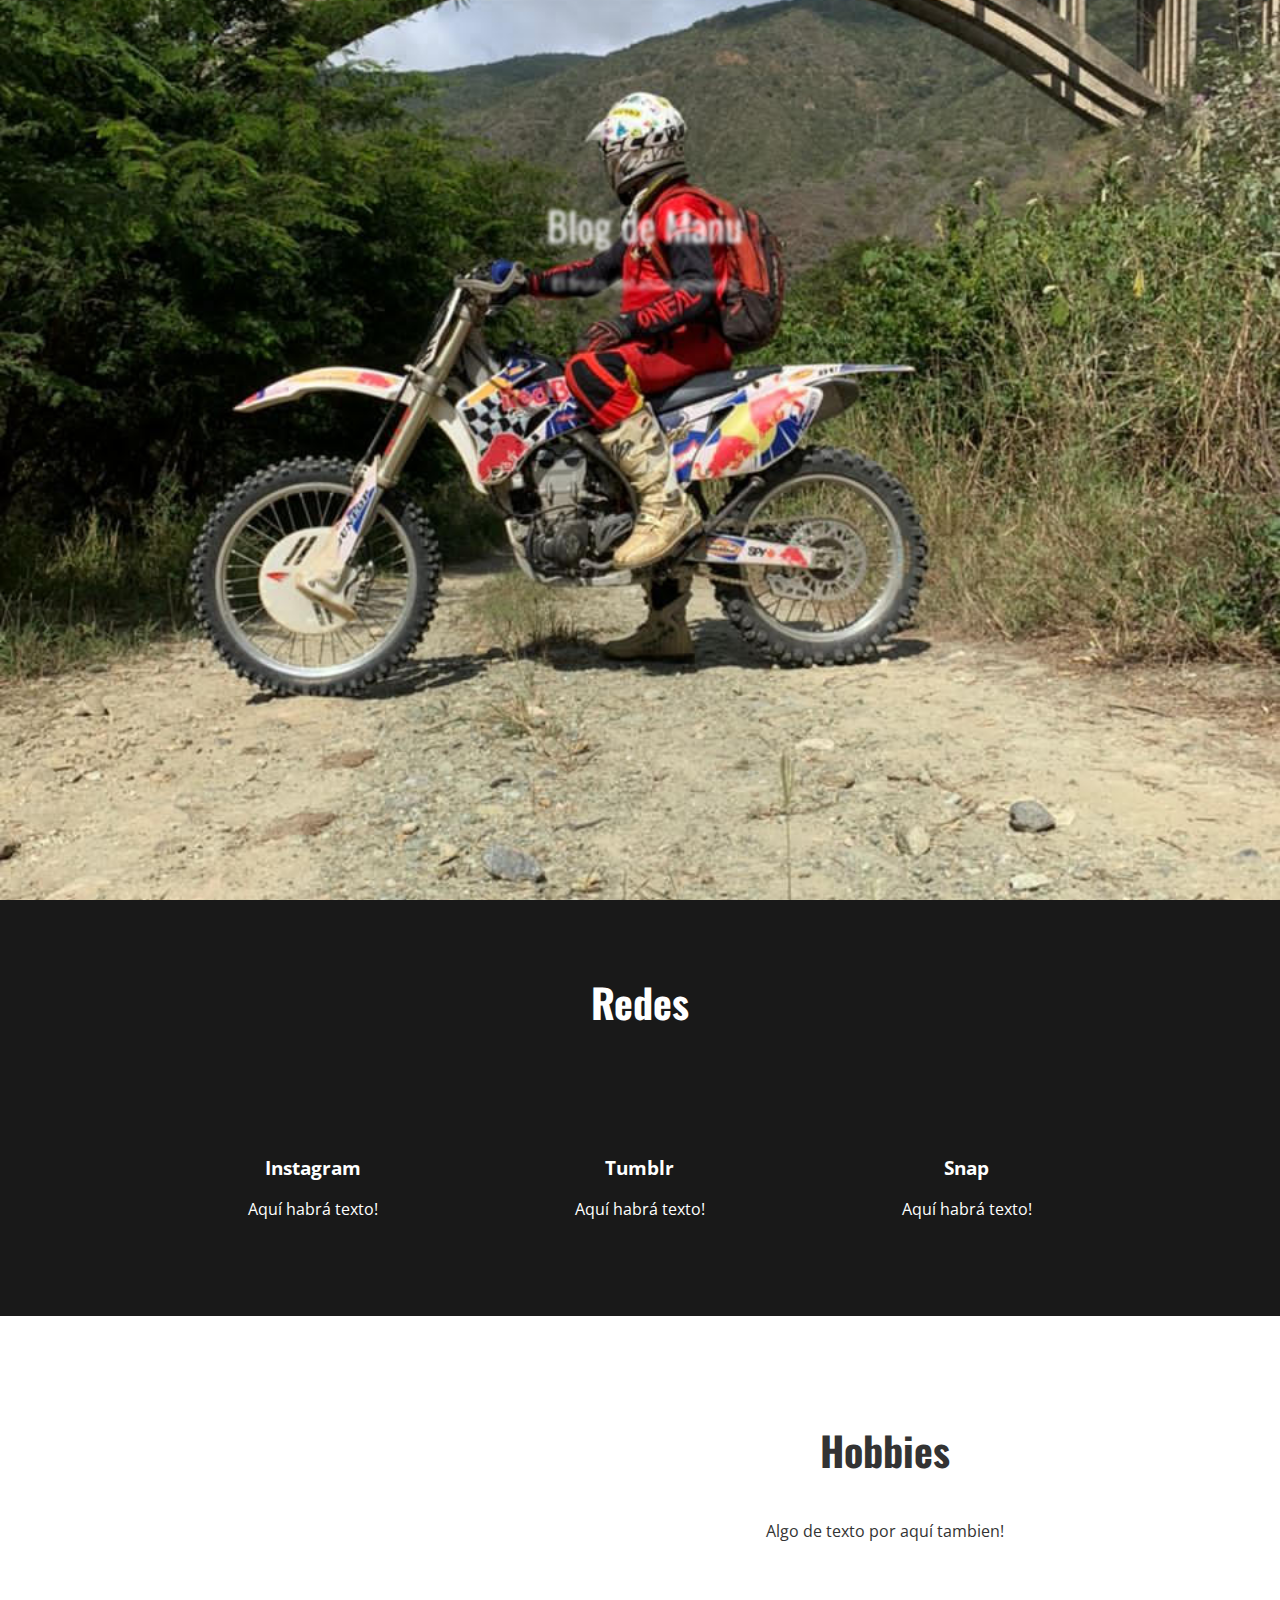
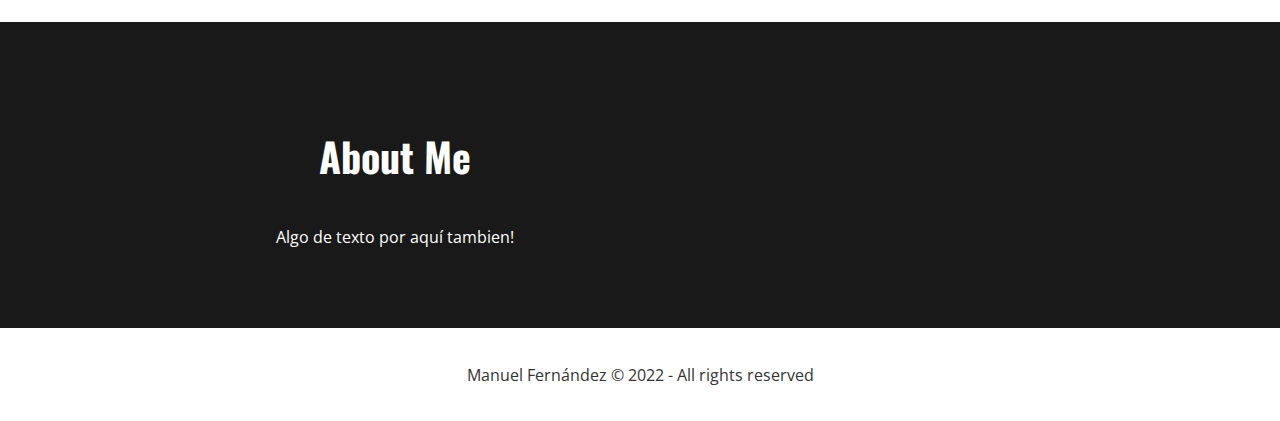
==== index.html @ b09cd6ce "manufedez-demo" ====
<!DOCTYPE html>
<html lang="en">
  <head>
    <meta charset="UTF-8">
    <title>Landing Page Three</title>
    <meta name="viewport" content="width=device-width, user-scalable=no, initial-scale=1.0, maximum-scale=1.0, minimum-scale=1.0">
    <!-- Google Fonts -->
    <link href="https://fonts.googleapis.com/css?family=Open+Sans" rel="stylesheet">
    <link href="https://fonts.googleapis.com/css?family=Oswald" rel="stylesheet">
    <!-- ANIMATE.CSS -->
    <link rel="stylesheet"
      href="https://cdn.jsdelivr.net/npm/animate.css@3.5.2/animate.min.css">
    <!-- Font Awesome -->
    <link rel="stylesheet" href="https://use.fontawesome.com/releases/v5.3.1/css/all.css" integrity="sha384-mzrmE5qonljUremFsqc01SB46JvROS7bZs3IO2EmfFsd15uHvIt+Y8vEf7N7fWAU" crossorigin="anonymous">
    <!-- Custom CSS -->
    <link rel="stylesheet" href="css/style.css">
  </head>
  <body>

    <!-- Header -->
    <header class="header">
      <div class="header-content animated flash">
        <div class="title">
          Blog de Manu
        </div>
        <div class="text">
          El fruto del aburrimiento 
        </div>
      </div>
    </header>

    <!-- Services -->
    <div class="services text-center">
      <h3 class="title">Redes</h3>
      <div class="container grid-3">
        <div>
          <i class="fab fa-instagram fa-5x"></i>
          <h3>Instagram</h3>
          <div>
            Aquí habrá texto!
          </div>
        </div>
        <div>
          <i class="fab fa-tumblr-square fa-5x"></i>
          <h3>Tumblr</h3>
          <div>
            Aquí habrá texto!
          </div>
        </div>
        <div>
          <i class="fab fa-snapchat-square fa-5x"></i>
          <h3>Snap</h3>
          <div>
            Aquí habrá texto!
          </div>
        </div>
      </div>
    </div>

    <!-- About -->
    <section class="about bg-light">
      <div class="container text-center">
        <div class="grid-2">
          <div class="center center2">
            <i class="fas fa-fighter-jet fa-10x"></i>
          </div>
          <div>
            <h3 class="title">Hobbies</h3>
            <p>
              <span>Algo de texto por aquí tambien!</span>
            </p>
          </div>
        </div>
      </div>
    </section>

    <section>
      <div class="container text-center">
        <div class="grid-2">
          <div>
            <h3 class="title">About Me</h3>
            <p>
              <span>Algo de texto por aquí tambien!</span>
            </p>
          </div>
          <div class="center center2">
            <i class="fas fa-cannabis fa-10x"></i>
          </div>
        </div>
      </div>  
    </section>

    <!-- Footer -->
    <footer class="text-center bg-light">
      <p>Manuel Fernández &copy; 2022 - All rights reserved</p>
    </footer>

  </body>
</html>
---- css/style.css ----
body {
  background: rgba(0, 0, 0, 0.9);
  margin: 0;
  color: #fff;
  font-family: 'Open Sans', sans-serif;
}

.header::after {
  content: '';
  height: 100vh;
  width: 100%;
  background-image: url('../img/header.jpg');
  background-size: cover;
  background-repeat: no-repeat;
  background-position: center;
  display: block;
  filter: blur(10px);
  -webkit-filter: blur(10px);
  transition: all 1000ms;
}

.header:hover::after {
  filter: blur(0px);
  -webkit-filter: blur(0px);
}

.header:hover .header-content {
  filter: blur(2px);
  -webkit-filter: blur(2px);
}

.header-content {
  position: absolute;
  z-index: 1;
  top: 10%;
  left: 50%;
  margin-top: 105px;
  margin-left: -145px;
  width: 300px;
  height: 350px;
  text-align: center;
  transition: all 1000ms;
}

.title {
  font-family: 'Oswald', sans-serif;
  font-size: 2.5rem;
}

.header-content .text {
  line-height: 1.7;
  margin-top: 1rem;
}

.container {
  max-width: 960px;
  margin: auto;
  overflow: hidden;
  padding: 4rem 1rem;
}

.grid-3 {
  display: grid;
  grid-template-columns: 1fr 1fr 1fr; /* 30px 30px 30px or repeat(3, 1fr)*/
  grid-gap: 20px;
}

.grid-2 {
  display: grid;
  grid-gap: 20px;
  grid-template-columns: repeat(2, 1fr);
}

.text-center {
  text-align: center;
  margin: auto;
}

.bg-light {
  background: #fff;
  color: #333;
}

.bg-dark {
  background: #2f3542;
  color: #f4f4f4;
}

.services {
  padding: 2rem 0;
}

footer {
  padding: 2.2rem;
}

footer p {
  margin: 0;
}

/* RESPONSIVE */
@media (max-width: 560px) {
  .header::after {
    height: 50vh;
  }
  
  .header-content {
    top: 5%;
    margin-top: 5px;
  }

  .header-content .logo {
    height: 140px;
    width: 140px;
  }

  .header-content .text {
    display: none;
  }
  
  .grid-3, .grid-2 {
    grid-template-columns: 1fr;
  }

  .services div {
    padding: 1.4rem 1rem;
  }
}

/* Landscape */
@media(max-height: 500px) {
  .header-content .title, .header-content .text {
    display: none;
  }
  .header-content {
    top: 0;
  }
}

.center2{
  margin-top: 45px;
}
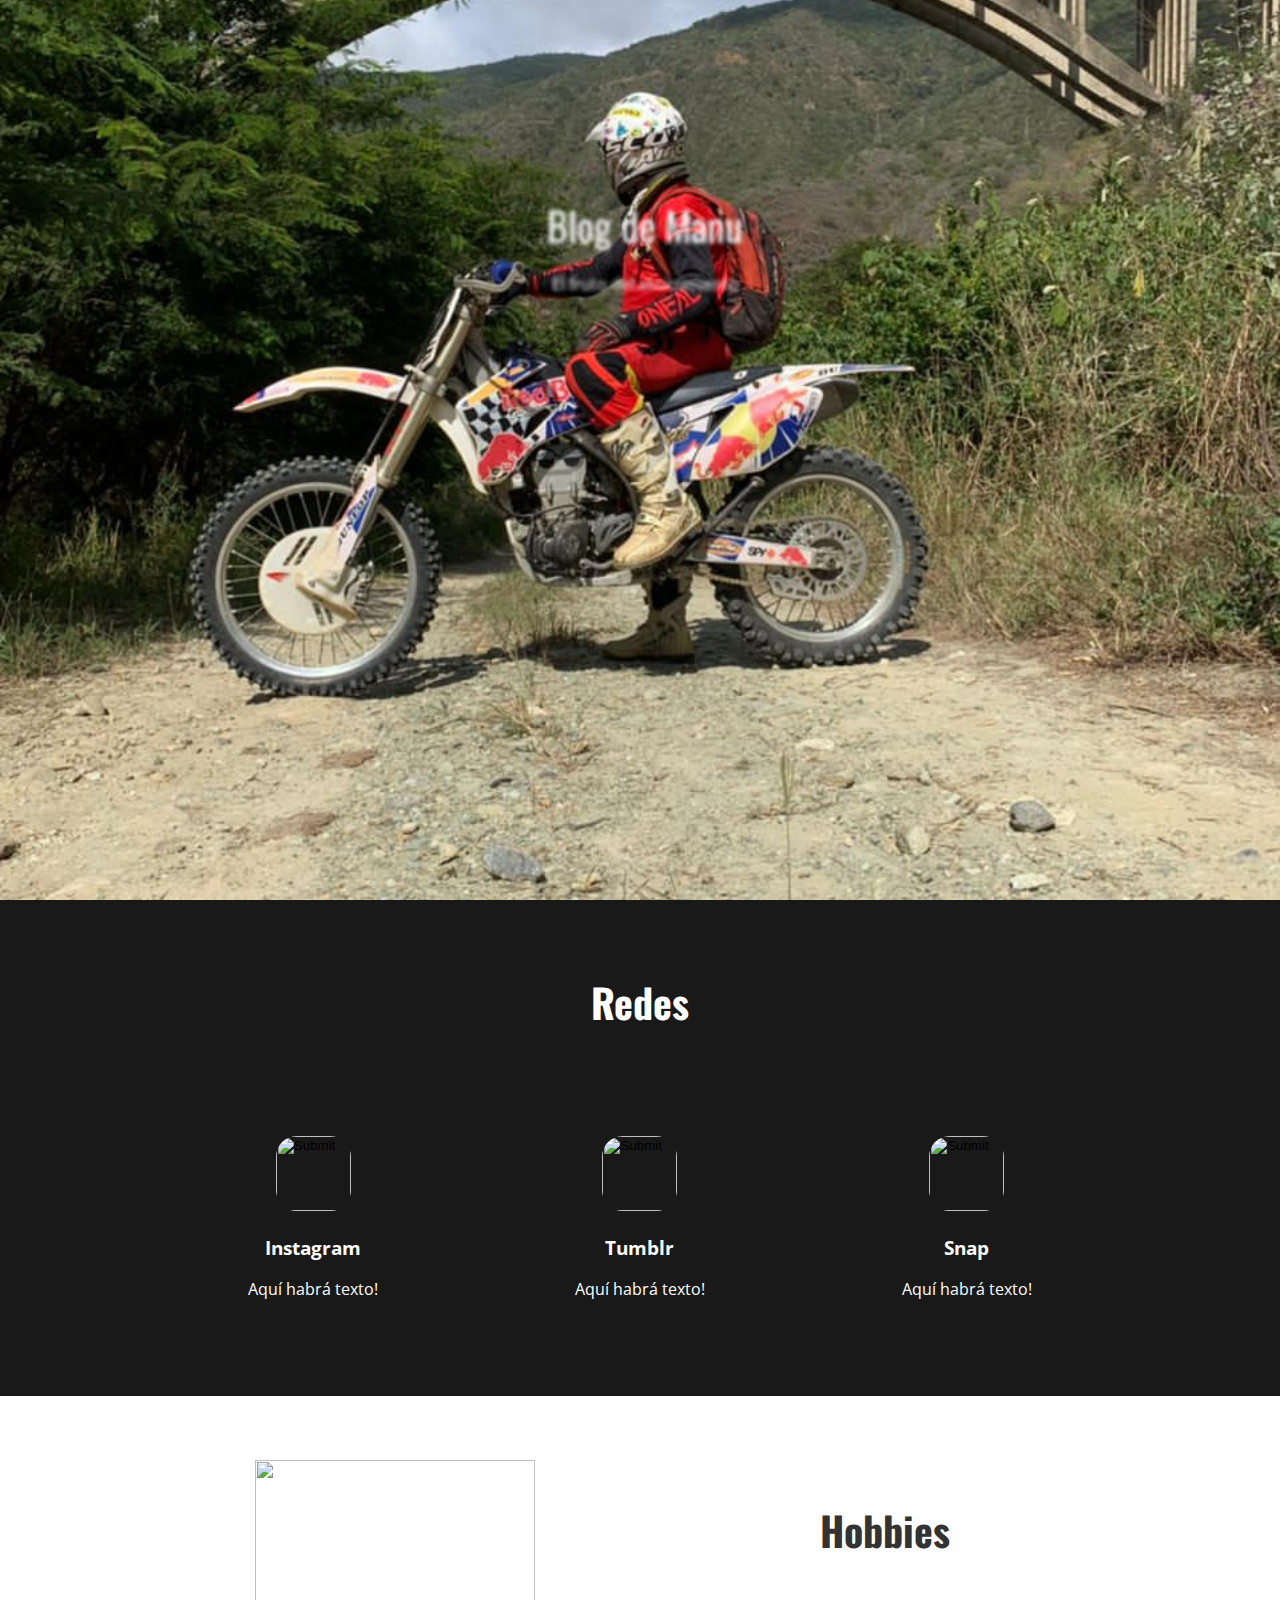
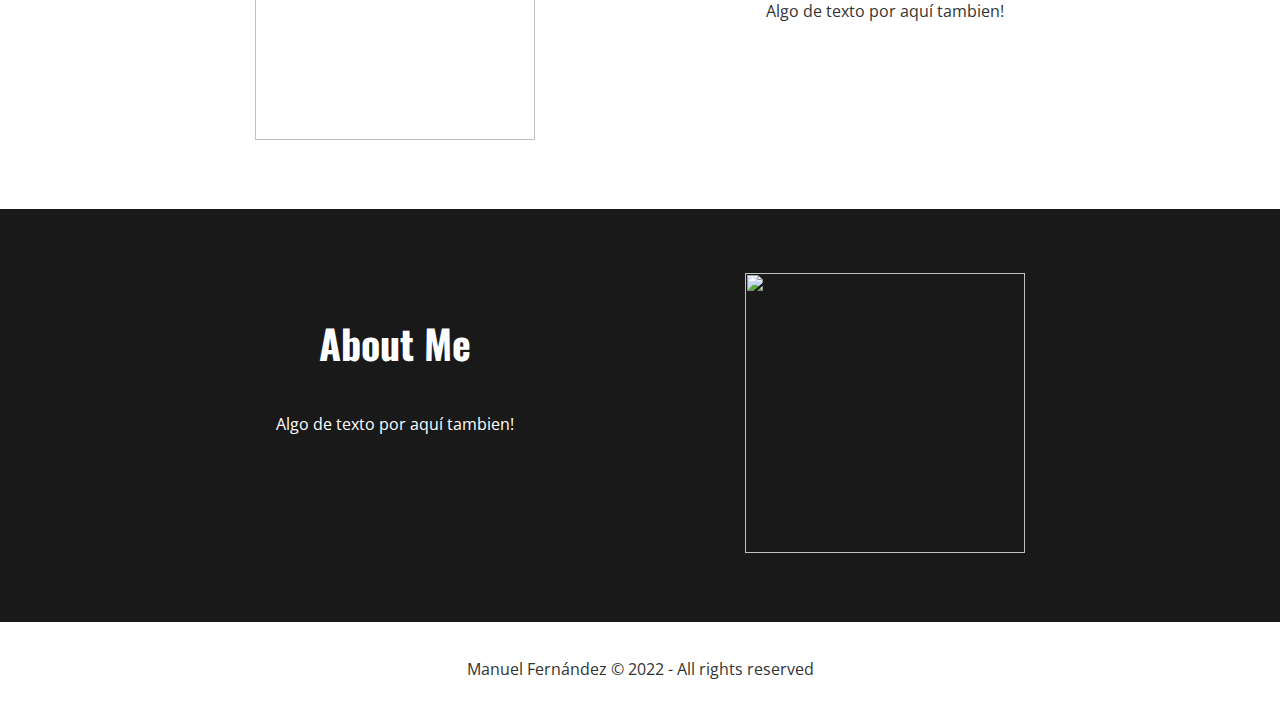
==== commit c9ab82e8: "actualizacion" ====
--- a/index.html
+++ b/index.html
@@ -2,7 +2,8 @@
 <html lang="en">
   <head>
     <meta charset="UTF-8">
-    <title>Landing Page Three</title>
+    <title>Manu's Blog</title>
+    <link rel="shortcut icon" href="img/icon.png" />
     <meta name="viewport" content="width=device-width, user-scalable=no, initial-scale=1.0, maximum-scale=1.0, minimum-scale=1.0">
     <!-- Google Fonts -->
     <link href="https://fonts.googleapis.com/css?family=Open+Sans" rel="stylesheet">
@@ -16,7 +17,6 @@
     <link rel="stylesheet" href="css/style.css">
   </head>
   <body>
-
     <!-- Header -->
     <header class="header">
       <div class="header-content animated flash">
@@ -24,7 +24,7 @@
           Blog de Manu
         </div>
         <div class="text">
-          El fruto del aburrimiento 
+          El fruto del aburrimiento
         </div>
       </div>
     </header>
@@ -34,21 +34,22 @@
       <h3 class="title">Redes</h3>
       <div class="container grid-3">
         <div>
-          <i class="fab fa-instagram fa-5x"></i>
+          <!--<button type="button" name="igbt"><i class="fab fa-instagram fa-5x"></i></button>-->
+          <input type="image" class="redes" src="img/instagram.png" width="75px" height="75px" />
           <h3>Instagram</h3>
           <div>
             Aquí habrá texto!
           </div>
         </div>
         <div>
-          <i class="fab fa-tumblr-square fa-5x"></i>
+          <input type="image" class="redes" src="img/tumblr.png" width="75px" height="75px" />
           <h3>Tumblr</h3>
           <div>
             Aquí habrá texto!
           </div>
         </div>
         <div>
-          <i class="fab fa-snapchat-square fa-5x"></i>
+          <input type="image" class="redes" src="img/snapchat.png" width="75px" height="75px" />
           <h3>Snap</h3>
           <div>
             Aquí habrá texto!
@@ -61,8 +62,9 @@
     <section class="about bg-light">
       <div class="container text-center">
         <div class="grid-2">
-          <div class="center center2">
-            <i class="fas fa-fighter-jet fa-10x"></i>
+          <div class="center ">
+            <!--<i class="fas fa-fighter-jet fa-10x"></i>-->
+            <img src="img/ovni.png" class="imgovniplanet">
           </div>
           <div>
             <h3 class="title">Hobbies</h3>
@@ -83,17 +85,16 @@
               <span>Algo de texto por aquí tambien!</span>
             </p>
           </div>
-          <div class="center center2">
-            <i class="fas fa-cannabis fa-10x"></i>
+          <div class="center">
+            <!--<i class="fas fa-cannabis fa-10x"></i>-->
+            <img src="img/planeta.png" class="imgovniplanet" >
           </div>
         </div>
-      </div>  
+      </div>
     </section>
-
     <!-- Footer -->
     <footer class="text-center bg-light">
       <p>Manuel Fernández &copy; 2022 - All rights reserved</p>
     </footer>
-
   </body>
 </html>
--- a/css/style.css
+++ b/css/style.css
@@ -59,6 +59,22 @@
   padding: 4rem 1rem;
 }
 
+.redes{
+  border-radius: 1.3rem;
+}
+
+.redes:hover {
+  box-shadow: 0 0.1rem 0.4rem rgba(255,255,255);
+
+}
+
+.imgovniplanet {
+  width: 280px;
+  height: 280px;
+}
+
+
+
 .grid-3 {
   display: grid;
   grid-template-columns: 1fr 1fr 1fr; /* 30px 30px 30px or repeat(3, 1fr)*/
@@ -103,7 +119,7 @@
   .header::after {
     height: 50vh;
   }
-  
+
   .header-content {
     top: 5%;
     margin-top: 5px;
@@ -117,7 +133,7 @@
   .header-content .text {
     display: none;
   }
-  
+
   .grid-3, .grid-2 {
     grid-template-columns: 1fr;
   }
@@ -136,7 +152,3 @@
     top: 0;
   }
 }
-
-.center2{
-  margin-top: 45px;
-}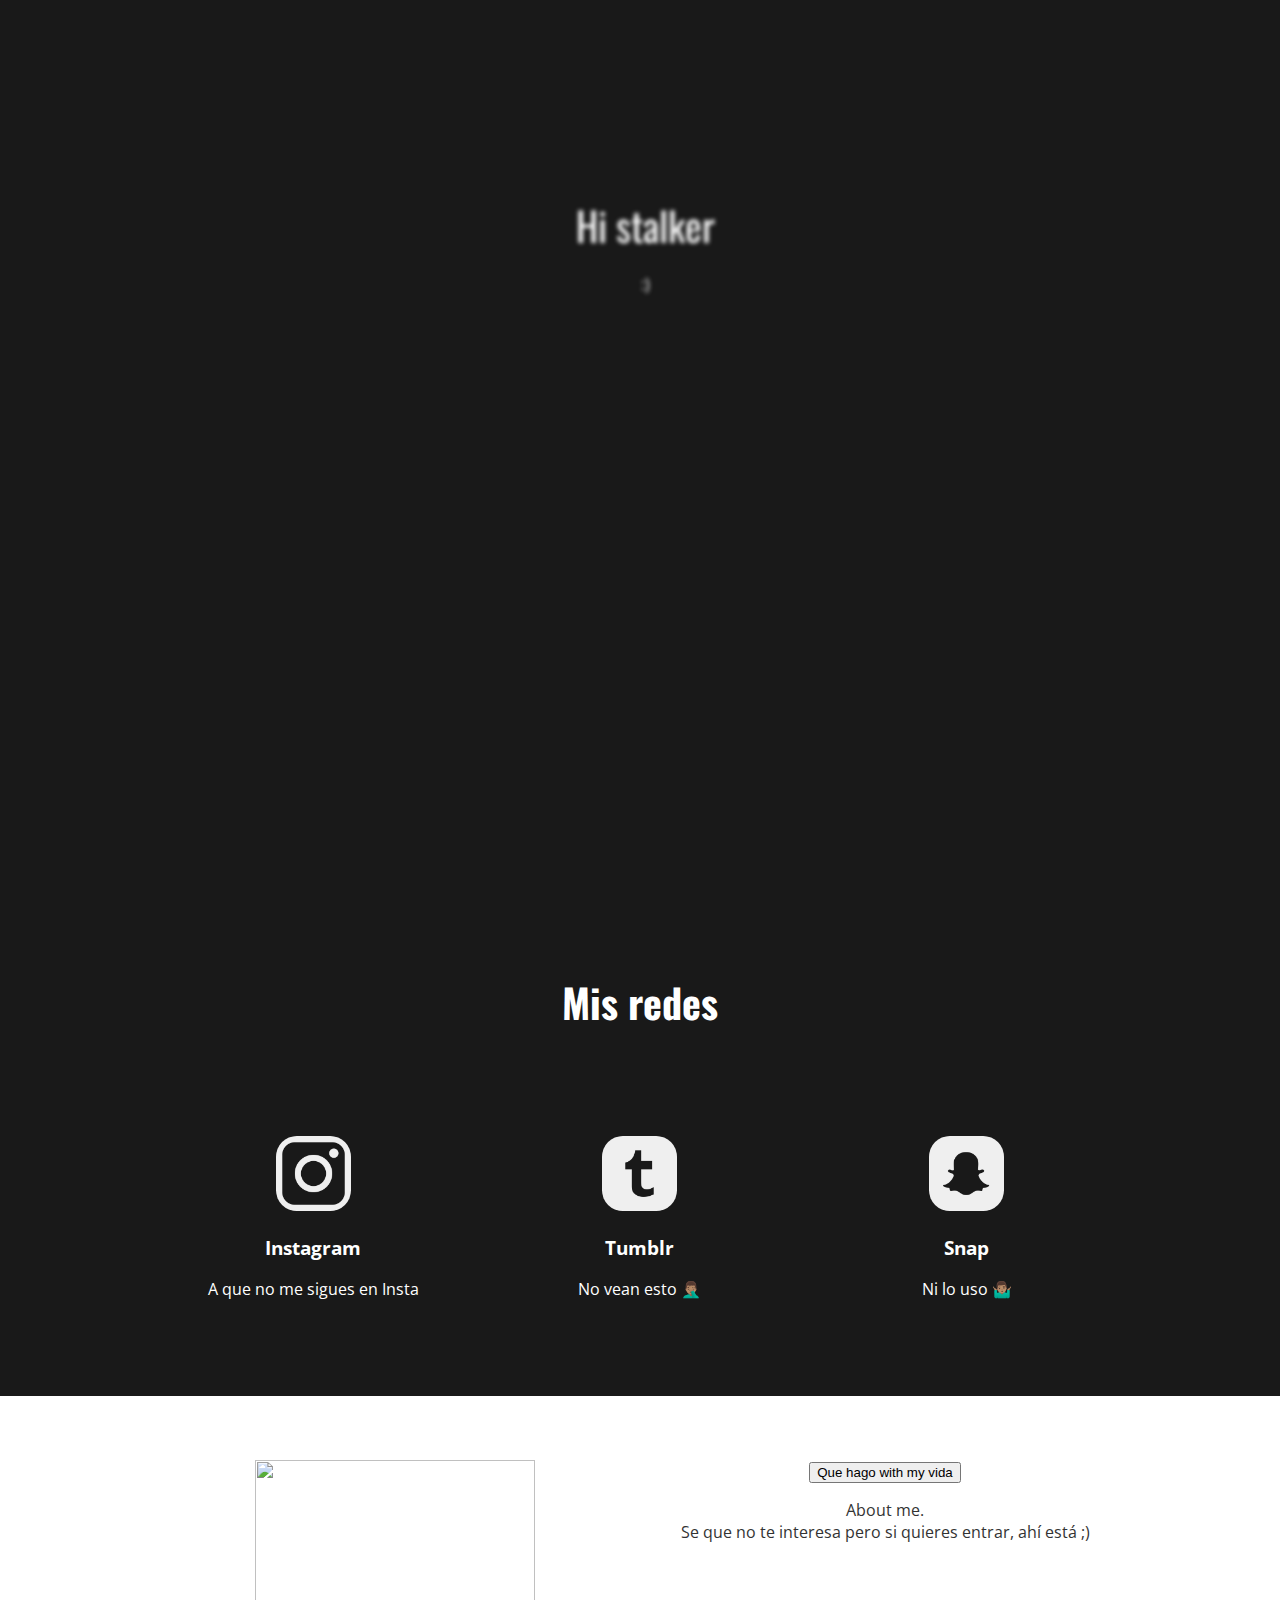
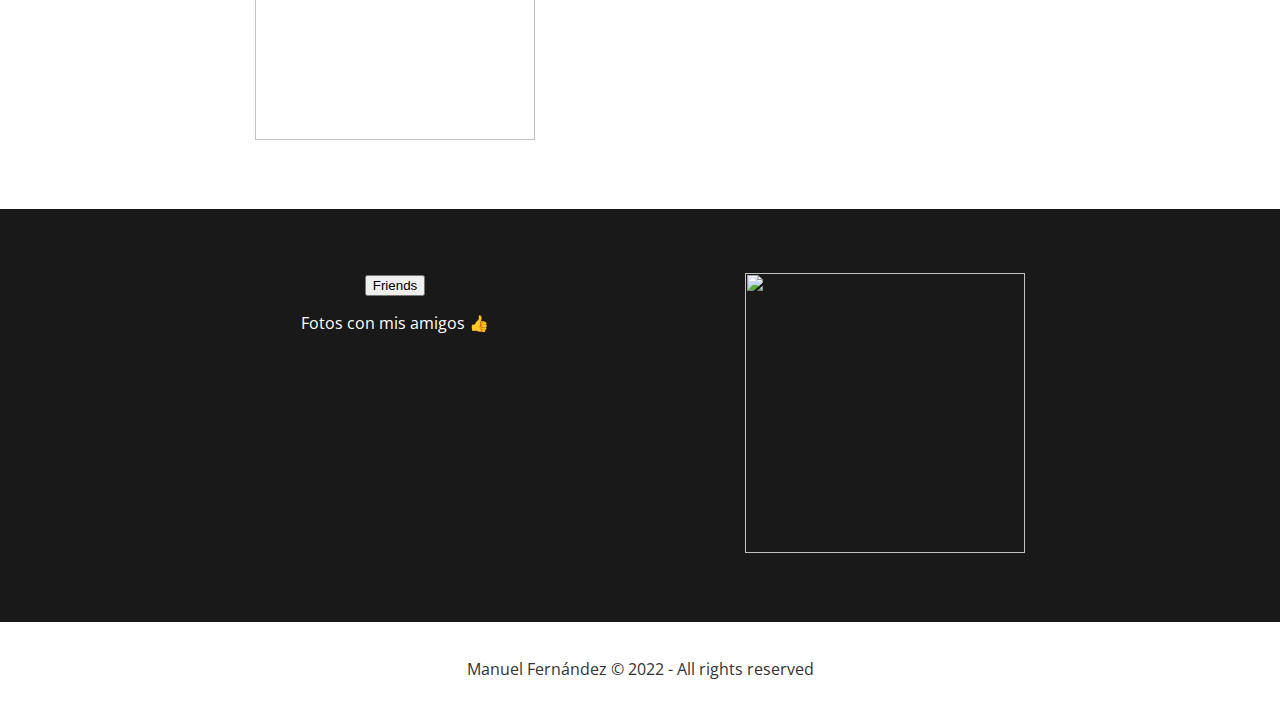
==== commit 88ecd066: "Add files via upload" ====
--- a/index.html
+++ b/index.html
@@ -1,100 +1,104 @@
-<!DOCTYPE html>
-<html lang="en">
-  <head>
-    <meta charset="UTF-8">
-    <title>Manu's Blog</title>
-    <link rel="shortcut icon" href="img/icon.png" />
-    <meta name="viewport" content="width=device-width, user-scalable=no, initial-scale=1.0, maximum-scale=1.0, minimum-scale=1.0">
-    <!-- Google Fonts -->
-    <link href="https://fonts.googleapis.com/css?family=Open+Sans" rel="stylesheet">
-    <link href="https://fonts.googleapis.com/css?family=Oswald" rel="stylesheet">
-    <!-- ANIMATE.CSS -->
-    <link rel="stylesheet"
-      href="https://cdn.jsdelivr.net/npm/animate.css@3.5.2/animate.min.css">
-    <!-- Font Awesome -->
-    <link rel="stylesheet" href="https://use.fontawesome.com/releases/v5.3.1/css/all.css" integrity="sha384-mzrmE5qonljUremFsqc01SB46JvROS7bZs3IO2EmfFsd15uHvIt+Y8vEf7N7fWAU" crossorigin="anonymous">
-    <!-- Custom CSS -->
-    <link rel="stylesheet" href="css/style.css">
-  </head>
-  <body>
-    <!-- Header -->
-    <header class="header">
-      <div class="header-content animated flash">
-        <div class="title">
-          Blog de Manu
-        </div>
-        <div class="text">
-          El fruto del aburrimiento
-        </div>
-      </div>
-    </header>
-
-    <!-- Services -->
-    <div class="services text-center">
-      <h3 class="title">Redes</h3>
-      <div class="container grid-3">
-        <div>
-          <!--<button type="button" name="igbt"><i class="fab fa-instagram fa-5x"></i></button>-->
-          <input type="image" class="redes" src="img/instagram.png" width="75px" height="75px" />
-          <h3>Instagram</h3>
-          <div>
-            Aquí habrá texto!
-          </div>
-        </div>
-        <div>
-          <input type="image" class="redes" src="img/tumblr.png" width="75px" height="75px" />
-          <h3>Tumblr</h3>
-          <div>
-            Aquí habrá texto!
-          </div>
-        </div>
-        <div>
-          <input type="image" class="redes" src="img/snapchat.png" width="75px" height="75px" />
-          <h3>Snap</h3>
-          <div>
-            Aquí habrá texto!
-          </div>
-        </div>
-      </div>
-    </div>
-
-    <!-- About -->
-    <section class="about bg-light">
-      <div class="container text-center">
-        <div class="grid-2">
-          <div class="center ">
-            <!--<i class="fas fa-fighter-jet fa-10x"></i>-->
-            <img src="img/ovni.png" class="imgovniplanet">
-          </div>
-          <div>
-            <h3 class="title">Hobbies</h3>
-            <p>
-              <span>Algo de texto por aquí tambien!</span>
-            </p>
-          </div>
-        </div>
-      </div>
-    </section>
-
-    <section>
-      <div class="container text-center">
-        <div class="grid-2">
-          <div>
-            <h3 class="title">About Me</h3>
-            <p>
-              <span>Algo de texto por aquí tambien!</span>
-            </p>
-          </div>
-          <div class="center">
-            <!--<i class="fas fa-cannabis fa-10x"></i>-->
-            <img src="img/planeta.png" class="imgovniplanet" >
-          </div>
-        </div>
-      </div>
-    </section>
-    <!-- Footer -->
-    <footer class="text-center bg-light">
-      <p>Manuel Fernández &copy; 2022 - All rights reserved</p>
-    </footer>
-  </body>
-</html>
+<!DOCTYPE html>
+<html lang="en">
+  <head>
+    <meta charset="UTF-8">
+    <title>Manu's Blog</title>
+    <link rel="shortcut icon" href="img/icon.png" />
+    <meta name="viewport" content="width=device-width, user-scalable=no, initial-scale=1.0, maximum-scale=1.0, minimum-scale=1.0">
+    <!-- Google Fonts -->
+    <link href="https://fonts.googleapis.com/css?family=Open+Sans" rel="stylesheet">
+    <link href="https://fonts.googleapis.com/css?family=Oswald" rel="stylesheet">
+    <!-- ANIMATE.CSS -->
+    <link rel="stylesheet"
+      href="https://cdn.jsdelivr.net/npm/animate.css@3.5.2/animate.min.css">
+    <!-- Font Awesome -->
+    <link rel="stylesheet" href="https://use.fontawesome.com/releases/v5.3.1/css/all.css" integrity="sha384-mzrmE5qonljUremFsqc01SB46JvROS7bZs3IO2EmfFsd15uHvIt+Y8vEf7N7fWAU" crossorigin="anonymous">
+    <!-- Custom CSS -->
+    <link rel="stylesheet" href="css/style.css">
+  </head>
+  <body>
+    <!-- Header -->
+    <header  class="header">
+      <div class="header-content animated flash">
+        <div class="title">
+          Hi stalker
+        </div>
+        <div class="text">
+          :)
+        </div>
+      </div>
+    </header>
+
+    <!-- Services -->
+    <div class="services text-center">
+      <h3 class="title">Mis redes</h3>
+      <div class="container grid-3">
+        <div>
+          <!--<button type="button" name="igbt"><i class="fab fa-instagram fa-5x"></i></button>-->
+          <input type="image" name="botoninsta" class="redes" src="img/instagram.png" width="75px" height="75px" onclick="location.href='https://www.instagram.com/manuu_fzp'"/>
+          <h3>Instagram</h3>
+          <div>
+            A que no me sigues en Insta
+          </div>
+        </div>
+        <div>
+          <input type="image" name="botontumblr" class="redes" src="img/tumblr.png" width="75px" height="75px" onclick="location.href='https://www.tumblr.com'"/>
+          <h3>Tumblr</h3>
+          <div>
+            No vean esto 🤦🏽‍♂️
+          </div>
+        </div>
+        <div>
+          <input type="image" name="botonsnap" class="redes" src="img/snapchat.png" width="75px" height="75px" onclick="location.href='https://www.snapchat.com'"/>
+          <h3>Snap</h3>
+          <div>
+            Ni lo uso 🤷🏽‍♂️
+          </div>
+        </div>
+      </div>
+    </div>
+
+    <!-- About -->
+    <section class="about bg-light">
+      <div class="container text-center">
+        <div class="grid-2">
+          <div class="center ">
+            <!--<i class="fas fa-fighter-jet fa-10x"></i>-->
+            <img src="img/extraterrestre.png" class="imgovniplanet">
+          </div>
+          <div class="center1">
+            <!--<h3 class="title">Hobbies</h3>-->
+            <input type="button" name="botonhobbies" class="boto" value="Que hago with my vida" onclick="location.href='aboutme.html'"/>
+            <p>
+              <span>About me.<span/>
+              <br>
+              <span>Se que no te interesa pero si quieres entrar, ahí está ;)</span>
+            </p>
+          </div>
+        </div>
+      </div>
+    </section>
+
+    <section>
+      <div class="container text-center">
+        <div class="grid-2">
+          <div class="center1">
+            <!--<h3 class="title">About Me</h3>-->
+            <input type="button" name="botonamigos" class="boto2" value="Friends" onclick="location.href='friends.html'"/>
+            <p>
+              <span>Fotos con mis amigos 👍</span>
+            </p>
+          </div>
+          <div class="center">
+            <!--<i class="fas fa-cannabis fa-10x"></i>-->
+            <img src="img/camara-reflex-digital.png" class="imgovniplanet" >
+          </div>
+        </div>
+      </div>
+    </section>
+    <!-- Footer -->
+    <footer class="text-center bg-light">
+      <p>Manuel Fernández &copy; 2022 - All rights reserved</p>
+    </footer>
+  </body>
+</html>
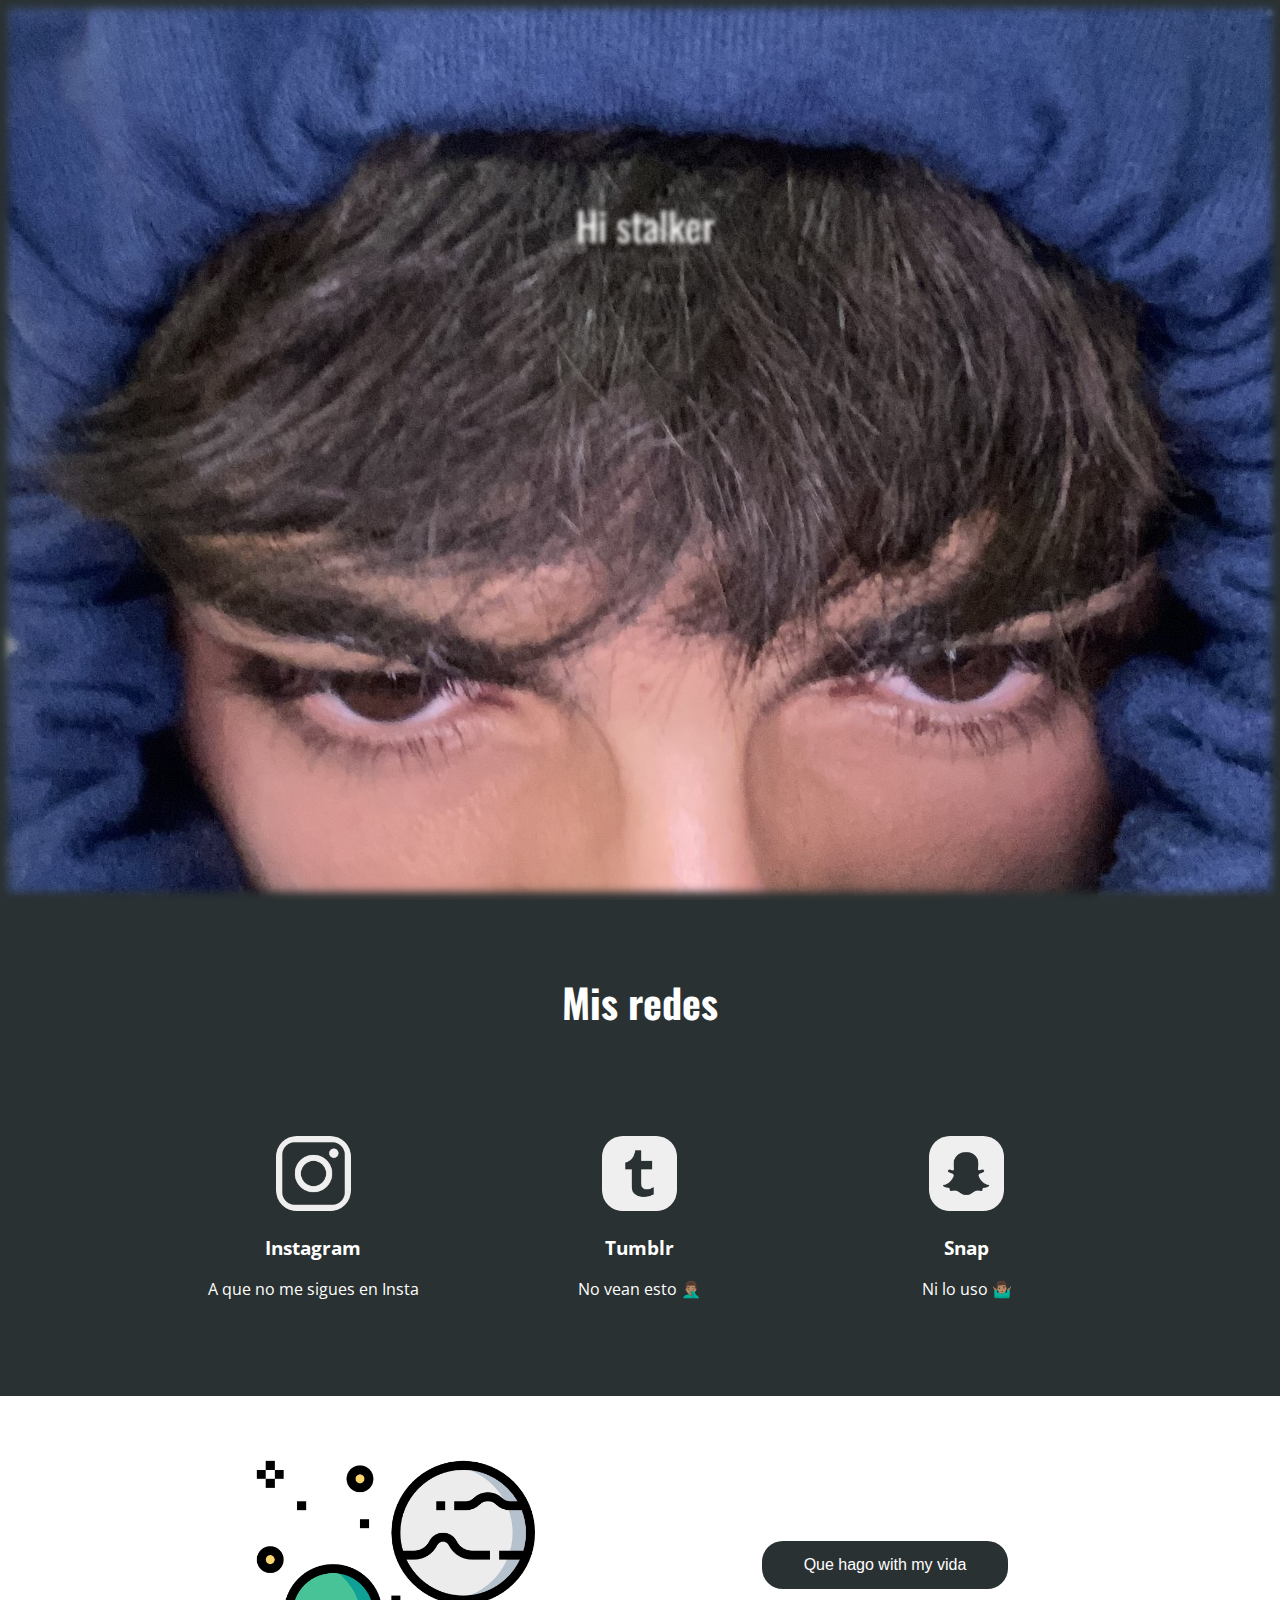
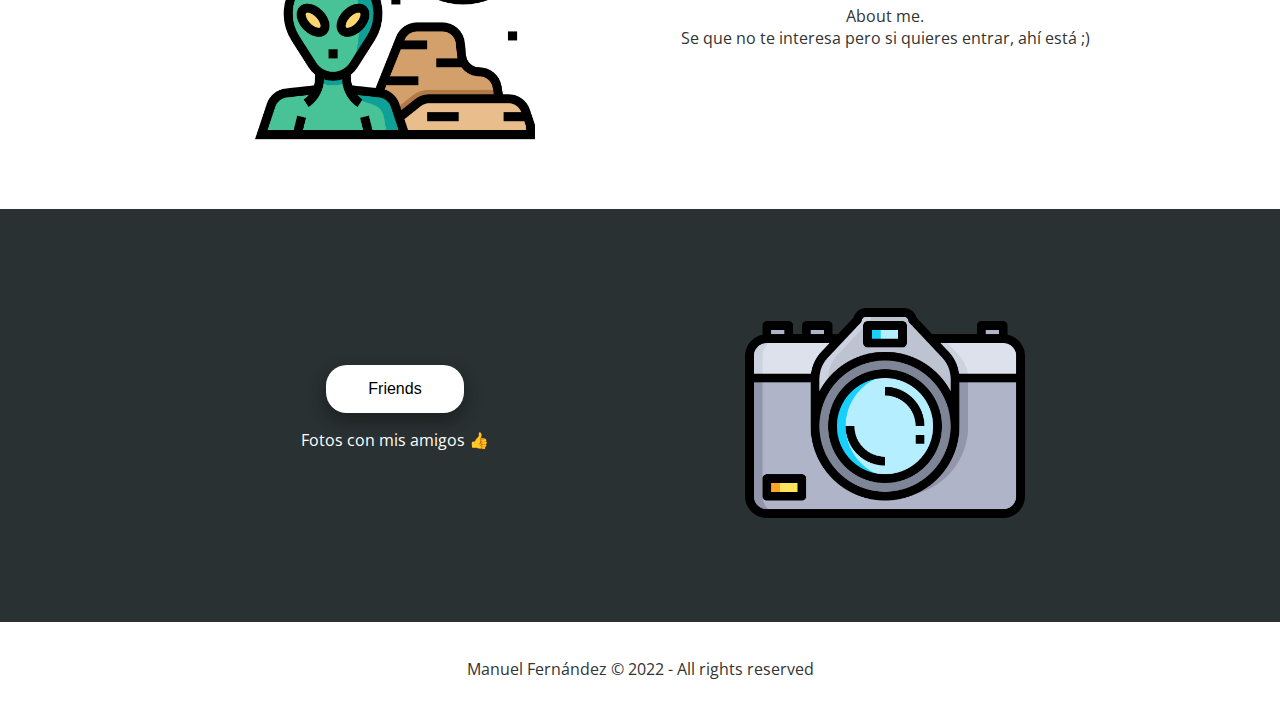
==== commit ca101f0e: "Update index.html" ====
--- a/index.html
+++ b/index.html
@@ -42,7 +42,7 @@
           </div>
         </div>
         <div>
-          <input type="image" name="botontumblr" class="redes" src="img/tumblr.png" width="75px" height="75px" onclick="location.href='https://www.tumblr.com'"/>
+          <input type="image" name="botontumblr" class="redes" src="img/tumblr.png" width="75px" height="75px" onclick="location.href='https://www.tumblr.com/blog/manolo007'"/>
           <h3>Tumblr</h3>
           <div>
             No vean esto 🤦🏽‍♂️
--- a/css/style.css
+++ b/css/style.css
@@ -1,154 +1,209 @@
-body {
-  background: rgba(0, 0, 0, 0.9);
-  margin: 0;
-  color: #fff;
-  font-family: 'Open Sans', sans-serif;
-}
-
-.header::after {
-  content: '';
-  height: 100vh;
-  width: 100%;
-  background-image: url('../img/header.jpg');
-  background-size: cover;
-  background-repeat: no-repeat;
-  background-position: center;
-  display: block;
-  filter: blur(10px);
-  -webkit-filter: blur(10px);
-  transition: all 1000ms;
-}
-
-.header:hover::after {
-  filter: blur(0px);
-  -webkit-filter: blur(0px);
-}
-
-.header:hover .header-content {
-  filter: blur(2px);
-  -webkit-filter: blur(2px);
-}
-
-.header-content {
-  position: absolute;
-  z-index: 1;
-  top: 10%;
-  left: 50%;
-  margin-top: 105px;
-  margin-left: -145px;
-  width: 300px;
-  height: 350px;
-  text-align: center;
-  transition: all 1000ms;
-}
-
-.title {
-  font-family: 'Oswald', sans-serif;
-  font-size: 2.5rem;
-}
-
-.header-content .text {
-  line-height: 1.7;
-  margin-top: 1rem;
-}
-
-.container {
-  max-width: 960px;
-  margin: auto;
-  overflow: hidden;
-  padding: 4rem 1rem;
-}
-
-.redes{
-  border-radius: 1.3rem;
-}
-
-.redes:hover {
-  box-shadow: 0 0.1rem 0.4rem rgba(255,255,255);
-
-}
-
-.imgovniplanet {
-  width: 280px;
-  height: 280px;
-}
-
-
-
-.grid-3 {
-  display: grid;
-  grid-template-columns: 1fr 1fr 1fr; /* 30px 30px 30px or repeat(3, 1fr)*/
-  grid-gap: 20px;
-}
-
-.grid-2 {
-  display: grid;
-  grid-gap: 20px;
-  grid-template-columns: repeat(2, 1fr);
-}
-
-.text-center {
-  text-align: center;
-  margin: auto;
-}
-
-.bg-light {
-  background: #fff;
-  color: #333;
-}
-
-.bg-dark {
-  background: #2f3542;
-  color: #f4f4f4;
-}
-
-.services {
-  padding: 2rem 0;
-}
-
-footer {
-  padding: 2.2rem;
-}
-
-footer p {
-  margin: 0;
-}
-
-/* RESPONSIVE */
-@media (max-width: 560px) {
-  .header::after {
-    height: 50vh;
-  }
-
-  .header-content {
-    top: 5%;
-    margin-top: 5px;
-  }
-
-  .header-content .logo {
-    height: 140px;
-    width: 140px;
-  }
-
-  .header-content .text {
-    display: none;
-  }
-
-  .grid-3, .grid-2 {
-    grid-template-columns: 1fr;
-  }
-
-  .services div {
-    padding: 1.4rem 1rem;
-  }
-}
-
-/* Landscape */
-@media(max-height: 500px) {
-  .header-content .title, .header-content .text {
-    display: none;
-  }
-  .header-content {
-    top: 0;
-  }
-}
+body {
+  background: #2a3132;
+  margin: 0;
+  color: #fff;
+  font-family: 'Open Sans', sans-serif;
+}
+  /*rgba(25, 40, 76) color que combina con el sueter*/
+.header::after {
+  box-shadow: 0 0 8px 8px #2a3132 inset;
+  content: '';
+  height: 100vh;
+  width: 100%;
+  background-image: url('../img/header.jpg');
+  background-size: cover;
+  background-repeat: no-repeat;
+  background-position: center;
+  display: block;
+  filter: blur(10px);
+  -webkit-filter: blur(10px);
+  transition: all 1000ms;
+}
+
+.header:hover::after {
+  filter: blur(0px);
+  -webkit-filter: blur(0px);
+}
+
+.header:hover .header-content {
+  filter: blur(2px);
+  -webkit-filter: blur(2px);
+}
+
+.header-content {
+  position: absolute;
+  z-index: 1;
+  top: 10%;
+  left: 50%;
+  margin-top: 105px;
+  margin-left: -145px;
+  width: 300px;
+  height: 350px;
+  text-align: center;
+  transition: all 1000ms;
+}
+
+.title {
+  font-family: 'Oswald', sans-serif;
+  font-size: 2.5rem;
+
+}
+
+.header-content .text {
+  line-height: 1.7;
+  margin-top: 1rem;
+}
+
+.container {
+  max-width: 960px;
+  margin: auto;
+  overflow: hidden;
+  padding: 4rem 1rem;
+}
+
+.redes{
+  transition: box-shadow 0.3s ease;
+  border-radius: 1.3rem;
+}
+
+.redes:hover {
+  box-shadow: 0 0.1rem 0.4rem rgba(255,255,255);
+
+}
+
+.imgovniplanet {
+  width: 280px;
+  height: 280px;
+}
+
+
+
+.grid-3 {
+  display: grid;
+  grid-template-columns: 1fr 1fr 1fr; /* 30px 30px 30px or repeat(3, 1fr)*/
+  grid-gap: 20px;
+}
+
+.grid-2 {
+  display: grid;
+  grid-gap: 20px;
+  grid-template-columns: repeat(2, 1fr);
+}
+
+.text-center {
+  text-align: center;
+  margin: auto;
+}
+
+.bg-light {
+  background: #fff;
+  color: #333;
+}
+
+.bg-dark {
+  background: #2f3542;
+  color: #f4f4f4;
+}
+
+.services {
+  padding: 2rem 0;
+}
+
+.boto {
+  background-color: #2a3132;
+  color: white;
+  border: none;
+  padding: 15px 42px;
+  text-align: center;
+  font-size: 16px;
+  border-radius: 1.3rem;
+  border-color: #fff;
+  cursor: pointer;
+}
+
+.boto {
+  transition: box-shadow 0.3s ease;
+  box-shadow: 0 0.1rem 0.4rem rgba(255,255,255);
+}
+
+.boto:hover {
+  box-shadow: 0 8px 16px 0 rgba(0,0,0,0.2), 0 6px 20px 0 rgba(0,0,0,0.19);
+  background-color: #2a3132;
+  color: white;
+}
+
+.center1 {
+  margin: auto;
+  text-align: center;
+}
+
+.boto2 {
+  font-family:'Open Sans' sans-serif;
+  background-color: #fff;
+  color: black;
+  border: none;
+  padding: 15px 42px;
+  text-align: center;
+  font-size: 16px;
+  border-radius: 1.3rem;
+  border-color: #fff;
+  cursor: pointer;
+}
+
+.boto2 {
+  transition: box-shadow 0.3s ease;
+  box-shadow: 0 8px 16px 0 rgba(0,0,0,0.2), 0 6px 20px 0 rgba(0,0,0,0.19);
+}
+
+.boto2:hover {
+  box-shadow: 0 0.1rem 0.4rem rgba(255,255,255);
+  background-color: #fff;
+  color: black;
+}
+
+footer {
+  padding: 2.2rem;
+}
+
+footer p {
+  margin: 0;
+}
+
+/* RESPONSIVE */
+@media (max-width: 560px) {
+  .header::after {
+    height: 50vh;
+  }
+
+  .header-content {
+    top: 5%;
+    margin-top: 5px;
+  }
+
+  .header-content .logo {
+    height: 140px;
+    width: 140px;
+  }
+
+  .header-content .text {
+  /*  display: none;*/
+  }
+
+  .grid-3, .grid-2 {
+    grid-template-columns: 1fr;
+  }
+
+  .services div {
+    padding: 1.4rem 1rem;
+  }
+}
+
+/* Landscape */
+@media(max-height: 500px) {
+  .header-content .title, .header-content .text {
+    display: none;
+  }
+  .header-content {
+    top: 0;
+  }
+}
